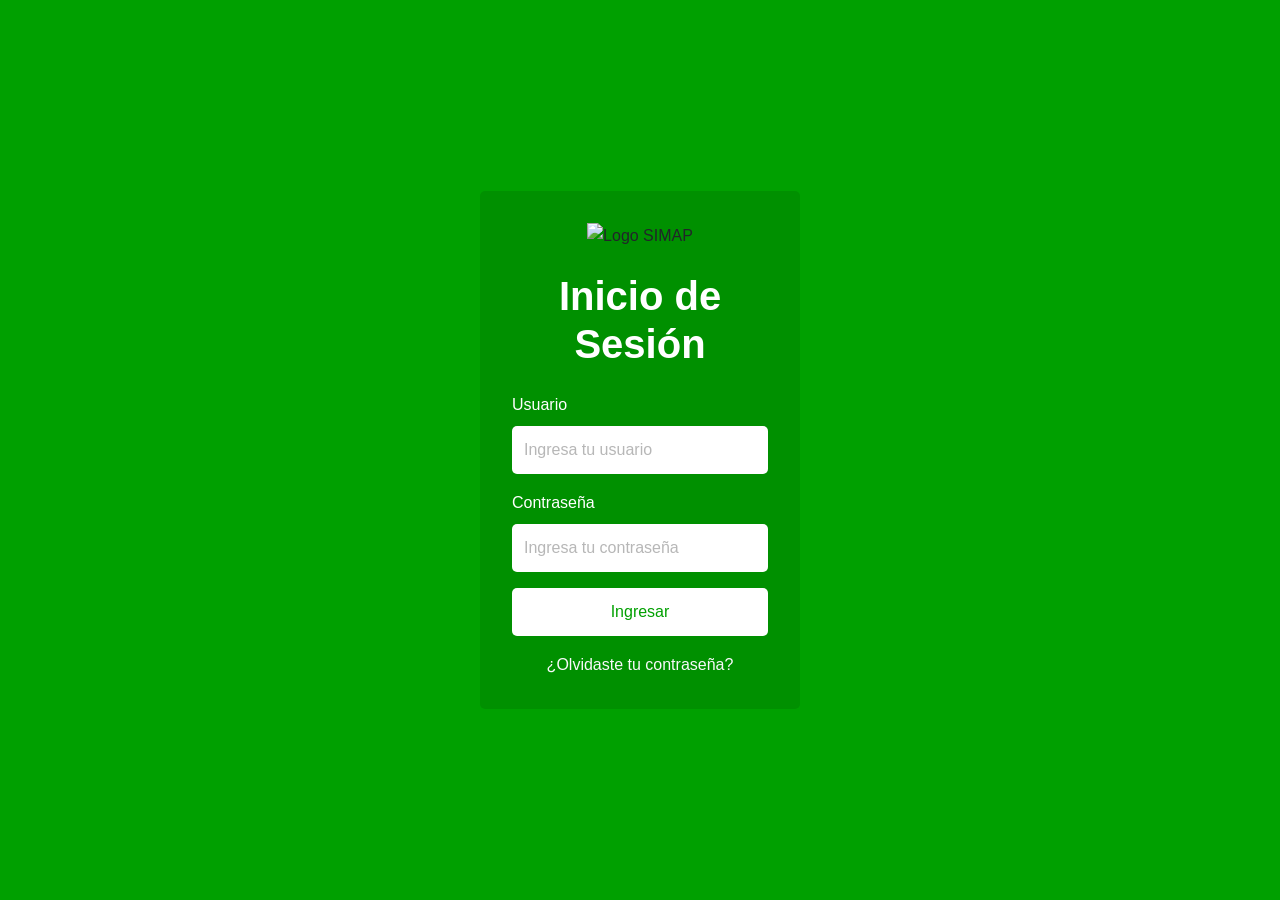
==== index.html @ 45517e71 "Initial commit: SIMAP system structure with improved code" ====
<!DOCTYPE html>
<html lang="es">
<head>
    <meta charset="UTF-8">
    <meta name="viewport" content="width=device-width, initial-scale=1.0">
    <meta name="description" content="SIMAP - Sistema de Información de Movimiento Aéreo de Personal">
    <title>SIMAP - Inicio de Sesión</title>

    <link href="https://cdn.jsdelivr.net/npm/bootstrap@5.3.3/dist/css/bootstrap.min.css" rel="stylesheet">
    <link rel="stylesheet" href="css/styles.css">
</head>
<body>
    <div class="container-fluid vh-100 d-flex justify-content-center align-items-center fondo-verde">
        <div class="login-box text-center">
            <img src="img/logo.png" alt="Logo SIMAP" class="logo mb-4">
            
            <h1 class="titulo">Inicio de Sesión</h1>
            
            <form id="loginForm" name="loginForm">
                <div class="mb-3 text-start">
                    <label for="usuario" class="form-label">Usuario</label>
                    <input 
                        type="text" 
                        id="usuario" 
                        name="usuario" 
                        class="form-control" 
                        placeholder="Ingresa tu usuario"
                        required>
                    <small class="text-danger" id="usuarioError"></small>
                </div>

                <div class="mb-3 text-start">
                    <label for="password" class="form-label">Contraseña</label>
                    <input 
                        type="password" 
                        id="password" 
                        name="password" 
                        class="form-control" 
                        placeholder="Ingresa tu contraseña"
                        required>
                    <small class="text-danger" id="passwordError"></small>
                </div>

                <button type="submit" class="btn btn-light w-100 mb-3">
                    Ingresar
                </button>

                <a href="recuperar.html" class="link-light text-decoration-none">
                    ¿Olvidaste tu contraseña?
                </a>
            </form>
        </div>
    </div>

    <script src="js/auth.js"></script>
    <script src="js/app.js"></script>
</body>
</html>
---- css/styles.css ----
/* ========================= */
/* ESTILOS GENERALES */
/* ========================= */

:root {
    --color-primary: #00A000;
    --color-text-light: #ffffff;
    --color-text-dark: #000000;
    --border-radius: 5px;
    --transition: all 0.3s ease;
}

* {
    margin: 0;
    padding: 0;
    box-sizing: border-box;
}

body {
    font-family: 'Segoe UI', Tahoma, Geneva, Verdana, sans-serif;
    font-size: 1rem;
    line-height: 1.6;
}

/* ========================= */
/* COLORES Y FONDOS */
/* ========================= */

.fondo-verde {
    background-color: var(--color-primary);
    min-height: 100vh;
}

/* ========================= */
/* LOGIN BOX */
/* ========================= */

.login-box {
    width: 100%;
    max-width: 320px;
    padding: 2rem;
    background-color: rgba(0, 0, 0, 0.1);
    border-radius: var(--border-radius);
}

.logo {
    width: 100px;
    height: 100px;
    object-fit: contain;
}

.titulo {
    color: var(--color-text-light);
    margin-bottom: 1.5rem;
    font-weight: 600;
}

/* ========================= */
/* FORMULARIOS */
/* ========================= */

.form-label {
    color: var(--color-text-light);
    font-weight: 500;
    margin-bottom: 0.5rem;
}

.form-control {
    border: none;
    border-radius: var(--border-radius);
    padding: 0.75rem;
    background-color: var(--color-text-light);
    color: var(--color-text-dark);
    transition: var(--transition);
}

.form-control:focus {
    background-color: var(--color-text-light);
    color: var(--color-text-dark);
    box-shadow: 0 0 0 0.2rem rgba(0, 160, 0, 0.25);
    border-color: var(--color-primary);
}

.form-control::placeholder {
    color: #999;
    opacity: 0.7;
}

/* ========================= */
/* BOTONES */
/* ========================= */

.btn-light {
    background-color: var(--color-text-light);
    color: var(--color-primary);
    font-weight: 500;
    border: none;
    border-radius: var(--border-radius);
    padding: 0.75rem 1.5rem;
    transition: var(--transition);
    cursor: pointer;
}

.btn-light:hover {
    background-color: #f0f0f0;
    color: var(--color-primary);
    transform: translateY(-2px);
    box-shadow: 0 4px 8px rgba(0, 0, 0, 0.2);
}

.btn-light:active {
    transform: translateY(0);
}

/* ========================= */
/* PERFILES */
/* ========================= */

.perfil {
    width: 140px;
    height: 140px;
    border-radius: 50%;
    background-color: var(--color-text-light);
    object-fit: cover;
    border: 4px solid var(--color-text-light);
}

.mini-user {
    width: 50px;
    height: 50px;
    border-radius: 50%;
    background-color: var(--color-text-light);
    object-fit: cover;
}

/* ========================= */
/* INFO BOX */
/* ========================= */

.info-box {
    max-width: 350px;
    margin: 0 auto;
    padding: 2rem;
    background-color: rgba(0, 0, 0, 0.1);
    border-radius: var(--border-radius);
}

.info-box .form-label {
    color: var(--color-text-light);
    text-align: left;
    display: block;
    margin-bottom: 0.5rem;
}

.info-box .form-control {
    background-color: var(--color-text-light);
    color: var(--color-text-dark);
    border: none;
}

/* ========================= */
/* REGISTROS */
/* ========================= */

.registros-container {
    display: flex;
    flex-direction: column;
    gap: 0.75rem;
}

.registro {
    background-color: var(--color-text-light);
    color: var(--color-text-dark);
    padding: 1rem;
    border-radius: var(--border-radius);
    cursor: pointer;
    transition: var(--transition);
    text-align: center;
    font-weight: 500;
}

.registro:hover {
    background-color: #f0f0f0;
    transform: translateX(5px);
    box-shadow: 0 4px 8px rgba(0, 0, 0, 0.15);
}

/* ========================= */
/* ENLACES */
/* ========================= */

a.link-light {
    color: var(--color-text-light);
    text-decoration: none;
    transition: var(--transition);
}

a.link-light:hover {
    text-decoration: underline;
    opacity: 0.9;
}

/* ========================= */
/* RESPONSIVE */
/* ========================= */

@media (max-width: 576px) {
    .login-box {
        max-width: 90%;
    }

    .info-box {
        padding: 1.5rem;
    }

    .d-flex.gap-3 {
        flex-direction: column;
    }

    .btn {
        width: 100%;
    }

    .titulo {
        font-size: 1.5rem;
    }
}
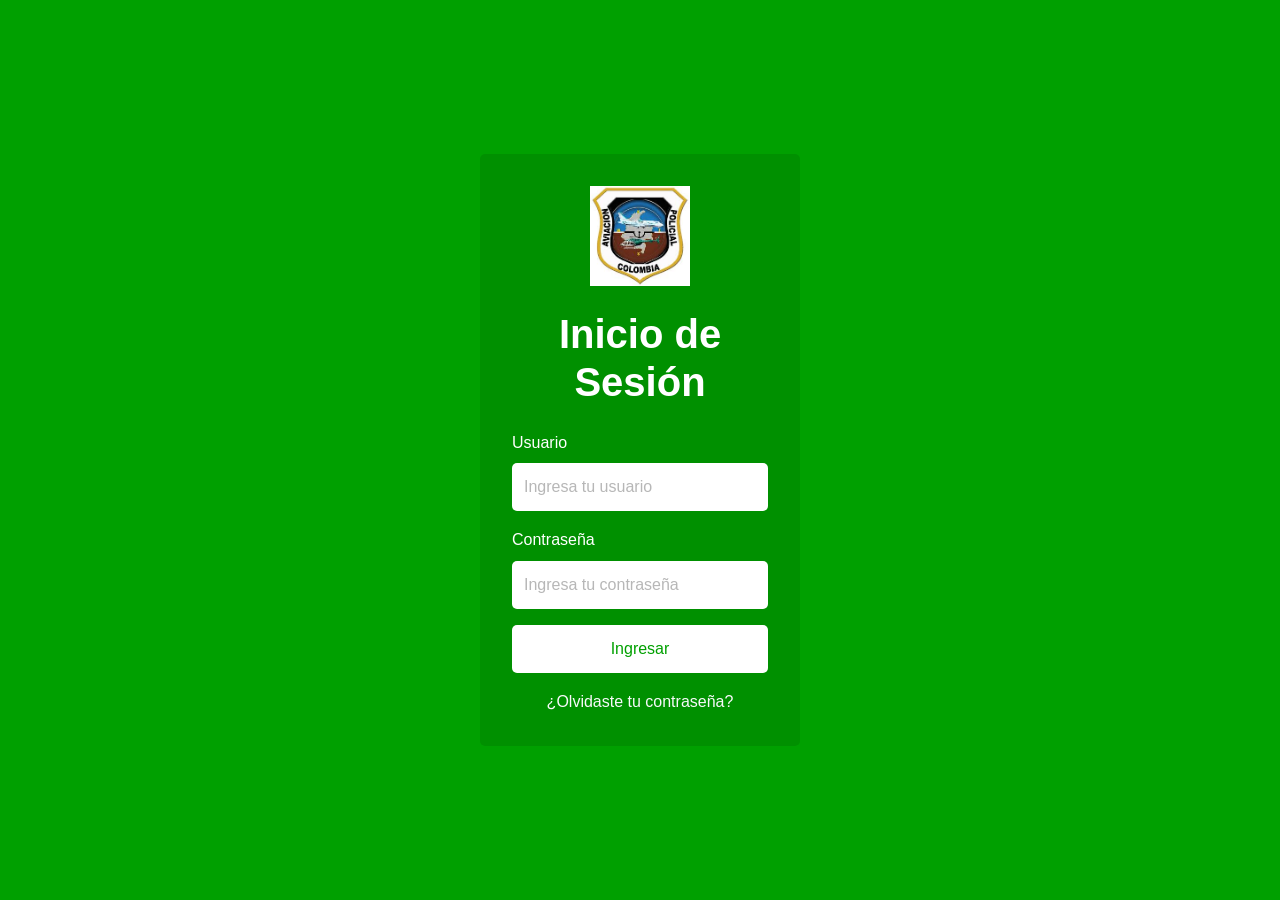
==== commit 2340f5c5: "Corrige ruta del logotipo en inicio de sesión" ====
--- a/index.html
+++ b/index.html
@@ -12,7 +12,7 @@
 <body>
     <div class="container-fluid vh-100 d-flex justify-content-center align-items-center fondo-verde">
         <div class="login-box text-center">
-            <img src="img/logo.png" alt="Logo SIMAP" class="logo mb-4">
+            <img src="logo-simap.jpeg" alt="Logo SIMAP" class="logo mb-4">
             
             <h1 class="titulo">Inicio de Sesión</h1>
             
